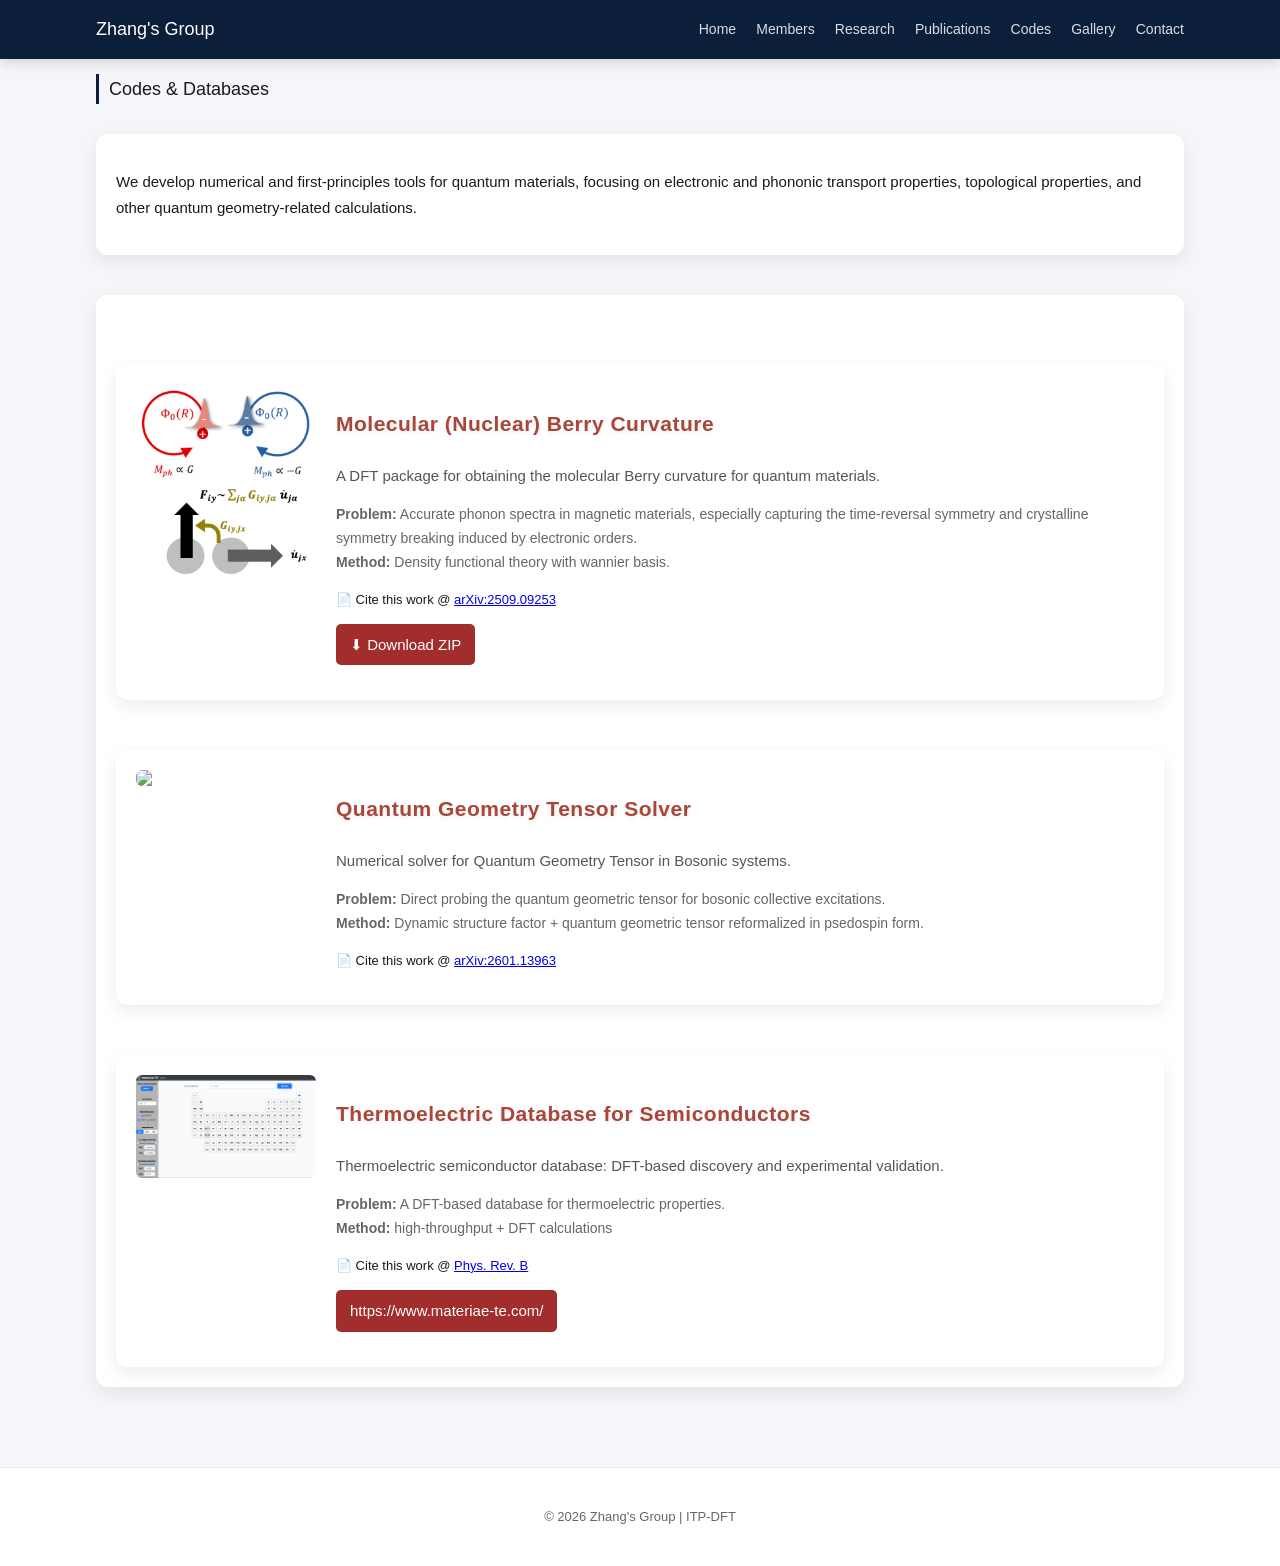
==== codes.html @ 6ab637ab "Update codes.html" ====
<!DOCTYPE html>
<html lang="en">

<head>
<meta charset="UTF-8">
<meta name="viewport" content="width=device-width, initial-scale=1.0">
<title>Codes | Zhang's Group</title>
<link rel="stylesheet" href="css/style.css">
</head>

<body>

<!-- ================= NAVBAR ================= -->
<header class="navbar">
    <div class="container">

        <div class="logo-area">
            <h1>Zhang's Group</h1>
        </div>

        <nav>
            <a href="index.html">Home</a>
            <a href="members.html">Members</a>
            <a href="research.html">Research</a>
            <a href="publications.html">Publications</a>
            <a href="codes.html">Codes</a>
            <a href="gallery.html">Gallery</a>
            <a href="contact.html">Contact</a>
        </nav>

    </div>
</header>

<!-- ================= MAIN ================= -->
<div class="container">

<h2>Codes & Databases </h2>

<!-- ================= INTRO ================= -->
<section class="card">

    <p>
        We develop numerical and first-principles tools for quantum materials,
        focusing on electronic and phononic transport properties, topological properties, and other quantum geometry-related calculations.
    </p>

</section>

<!-- ================= CODE CARDS ================= -->
<section class="card">

<div style="display:flex; flex-direction:column; gap:20px; margin-top:20px;">

    <!-- ================= CODE 1 ================= -->
    <div class="card" style="display:flex; gap:20px; align-items:flex-start;">

        <img src="./images/MBC.png"
             style="width:180px; border-radius:6px;">

        <div>

            <h3>Molecular (Nuclear) Berry Curvature</h3>

            <p style="color:#555;">
                A DFT package for obtaining the molecular Berry curvature for quantum materials.
            </p>

            <p style="font-size:14px; color:#666;">
                <b>Problem:</b> Accurate phonon spectra in magnetic materials, especially capturing the time-reversal symmetry and crystalline symmetry breaking induced by electronic orders.<br>
                <b>Method:</b> Density functional theory with wannier basis.
            </p>

            <p style="font-size:13px;">
                📄 Cite this work @ 
                <a href="https://arxiv.org/abs/2509.09253" target="_blank">
                    	arXiv:2509.09253
                </a>
            </p>
    
            <p style="margin-top:10px;">
           <a href="Codes&Database/MBC.zip" download
          style="display:inline-block; padding:8px 14px; background:#a12d2d; color:white; border-radius:5px; text-decoration:none;">
          ⬇ Download ZIP
           </a>
            </p>

        </div>

    </div>

    <!-- ================= CODE 2 ================= -->
    <div class="card" style="display:flex; gap:20px; align-items:flex-start;">

        <img src="./images/code-transport.jpg"
             style="width:180px; border-radius:6px;">

        <div>

            <h3>Quantum Geometry Tensor Solver</h3>

            <p style="color:#555;">
                Numerical solver for Quantum Geometry Tensor in Bosonic systems.
            </p>

            <p style="font-size:14px; color:#666;">
                <b>Problem:</b> Direct probing the quantum geometric tensor for bosonic collective excitations. <br>
                <b>Method:</b> Dynamic structure factor + quantum geometric tensor reformalized in psedospin form.
            </p>

            <p style="font-size:13px;">
                📄 Cite this work @ 
                <a href="https://arxiv.org/abs/2601.13963"> 	arXiv:2601.13963  </a>
            </p>

        </div>

    </div>

    <!-- ================= CODE 3 ================= -->
    <div class="card" style="display:flex; gap:20px; align-items:flex-start;">

        <img src="./images/Database-ZT.png"
             style="width:180px; border-radius:6px;">

        <div>

            <h3>Thermoelectric Database for Semiconductors</h3>

            <p style="color:#555;">
                Thermoelectric semiconductor database: DFT-based discovery and experimental validation.
            </p>

            <p style="font-size:14px; color:#666;">
                <b>Problem:</b> A DFT-based database for thermoelectric properties. <br>
                <b>Method:</b> high-throughput + DFT calculations
            </p>

            <p style="font-size:13px;">
                📄 Cite this work @ 
                <a href="https://journals.aps.org/prb/accepted/10.1103/rvcd-66cb"> Phys. Rev. B </a>
            </p>

             <p style="margin-top:10px;">
           <a href="https://www.materiae-te.com/" download
          style="display:inline-block; padding:8px 14px; background:#a12d2d; color:white; border-radius:5px; text-decoration:none;">
          https://www.materiae-te.com/
           </a>
            </p>

        </div>

    </div>

</div>

</section>

</div>

<!-- ================= FOOTER ================= -->
<footer>
    <p>© 2026 Zhang's Group | ITP-DFT</p>
</footer>

</body>
</html>
---- css/style.css ----
/* =========================
   GLOBAL (Nature + UI Depth Layer)
========================= */

body {
    margin: 0;
    font-family: "Helvetica Neue", Arial, sans-serif;
    background: #f4f6f9;   /* 关键：不再纯白 */
    color: #1a1a1a;
    line-height: 1.7;
    font-size: 15px;
}

/* layout container */
.container {
    width: 85%;
    max-width: 1100px;
    margin: auto;
}

/* =========================
   NAVBAR (Deep Blue Academic Style)
========================= */

.navbar {
    background: #0b1f3a;   /* 墨蓝核心 */
    color: white;
    position: sticky;
    top: 0;
    z-index: 1000;

    box-shadow: 0 2px 12px rgba(0,0,0,0.18);
}

.navbar .container {
    display: flex;
    justify-content: space-between;
    align-items: center;
    padding: 14px 0;
}

.navbar h1 {
    font-size: 18px;
    font-weight: 500;
    margin: 0;
    color: white;
}

.navbar a {
    color: white;
    margin-left: 16px;
    text-decoration: none;
    font-size: 14px;
    opacity: 0.85;
    transition: all 0.2s ease;
}

.navbar a:hover {
    opacity: 1;
    border-bottom: 1px solid rgba(255,255,255,0.8);
}

/* logo */
.logo-area {
    display: flex;
    align-items: center;
    gap: 10px;
}

.logo-area img {
    height: 40px;
    width: auto;
}

/* =========================
   HERO (soft card layer)
========================= */

.hero {
    margin-top: 30px;
    padding: 50px 20px;
    text-align: center;

    background: linear-gradient(135deg, #f8fafc, #eef3f8);
    border-radius: 12px;

    box-shadow: 0 6px 18px rgba(0,0,0,0.06);
}

.hero h2 {
    font-size: 26px;
    font-weight: 500;
    margin-bottom: 10px;
}

.hero p {
    font-size: 15px;
    color: #555;
    max-width: 750px;
    margin: auto;
}

.description {
    max-width: 750px;
    margin: 20px auto;
    color: #444;
    text-align: center;
}

/* =========================
   SECTION BASE STYLE
========================= */

section {
    margin: 40px auto;
}

h2 {
    font-size: 18px;
    font-weight: 500;
    border-left: 3px solid #0b1f3a;
    padding-left: 10px;
}

/* =========================
   CARD SYSTEM (核心 UI depth)
========================= */

.card {
    background: #ffffff;
    border-radius: 12px;
    padding: 20px;
    margin-top: 30px;

    box-shadow: 0 6px 18px rgba(0,0,0,0.08);
    transition: all 0.25s ease;
}

.card:hover {
    transform: translateY(-4px);
    box-shadow: 0 12px 28px rgba(0,0,0,0.14);
}

/* =========================
   NEWS SECTION
========================= */

.news-section {
    display: flex;
    gap: 40px;
    align-items: flex-start;
}

.news-left {
    flex: 2;
}

.news-right {
    flex: 1;
}

/* news list */
.news {
    list-style: none;
    padding: 0;
}

.news li {
    margin-bottom: 12px;
    font-size: 14px;
    color: #333;
}

.news span {
    font-weight: 600;
    margin-right: 8px;
    color: #0b1f3a;
}

/* =========================
   IMAGE SLIDER
========================= */

.floating-gallery {
    position: relative;
    height: 220px;
    overflow: hidden;
    border-radius: 10px;
    box-shadow: 0 6px 18px rgba(0,0,0,0.08);
}

.floating-gallery img {
    position: absolute;
    width: 100%;
    height: 100%;
    object-fit: cover;
    opacity: 0;
    transition: opacity 1s ease-in-out;
}

.floating-gallery img.active {
    opacity: 1;
}

/* =========================
   ACCESS SECTION
========================= */

.access-section p {
    color: #555;
    font-size: 14px;
}

/* =========================
   TABLE (academic clean)
========================= */

table {
    width: 100%;
    border-collapse: collapse;
    margin-top: 20px;
    font-size: 14px;
}

th {
    text-align: left;
    font-weight: 500;
    border-bottom: 1px solid #ddd;
    padding: 10px 0;
}

td {
    padding: 8px 0;
    border-bottom: 1px solid #eee;
}

/* =========================
   FOOTER (soft depth)
========================= */

footer {
    margin-top: 80px;
    padding: 25px 0;
    text-align: center;

    font-size: 13px;
    color: #666;

    background: #ffffff;
    border-top: 1px solid #eaeaea;
}

/* =========================
   RESPONSIVE
========================= */

@media (max-width: 768px) {

    .navbar .container {
        flex-direction: column;
        align-items: flex-start;
    }
https://brillianttt.github.io/itp-dft-homepage/index.html
    .news-section {
        flex-direction: column;
    }

    .hero {
        padding: 30px 15px;
    }

    .container {
        width: 92%;
    }
}

h3 {
    color: #a84739 !important;
    font-weight: 600;
    font-size: 21px;
    letter-spacing: 0.5px;

    text-shadow: 0 2px 4px rgba(0, 0, 0, 0.08);
}

h4 {
    color: white !important;
    font-weight: 600;
    font-size: 21px;
    letter-spacing: 0.5px;

    text-shadow: 0 2px 4px rgba(0, 0, 0, 0.08);
}
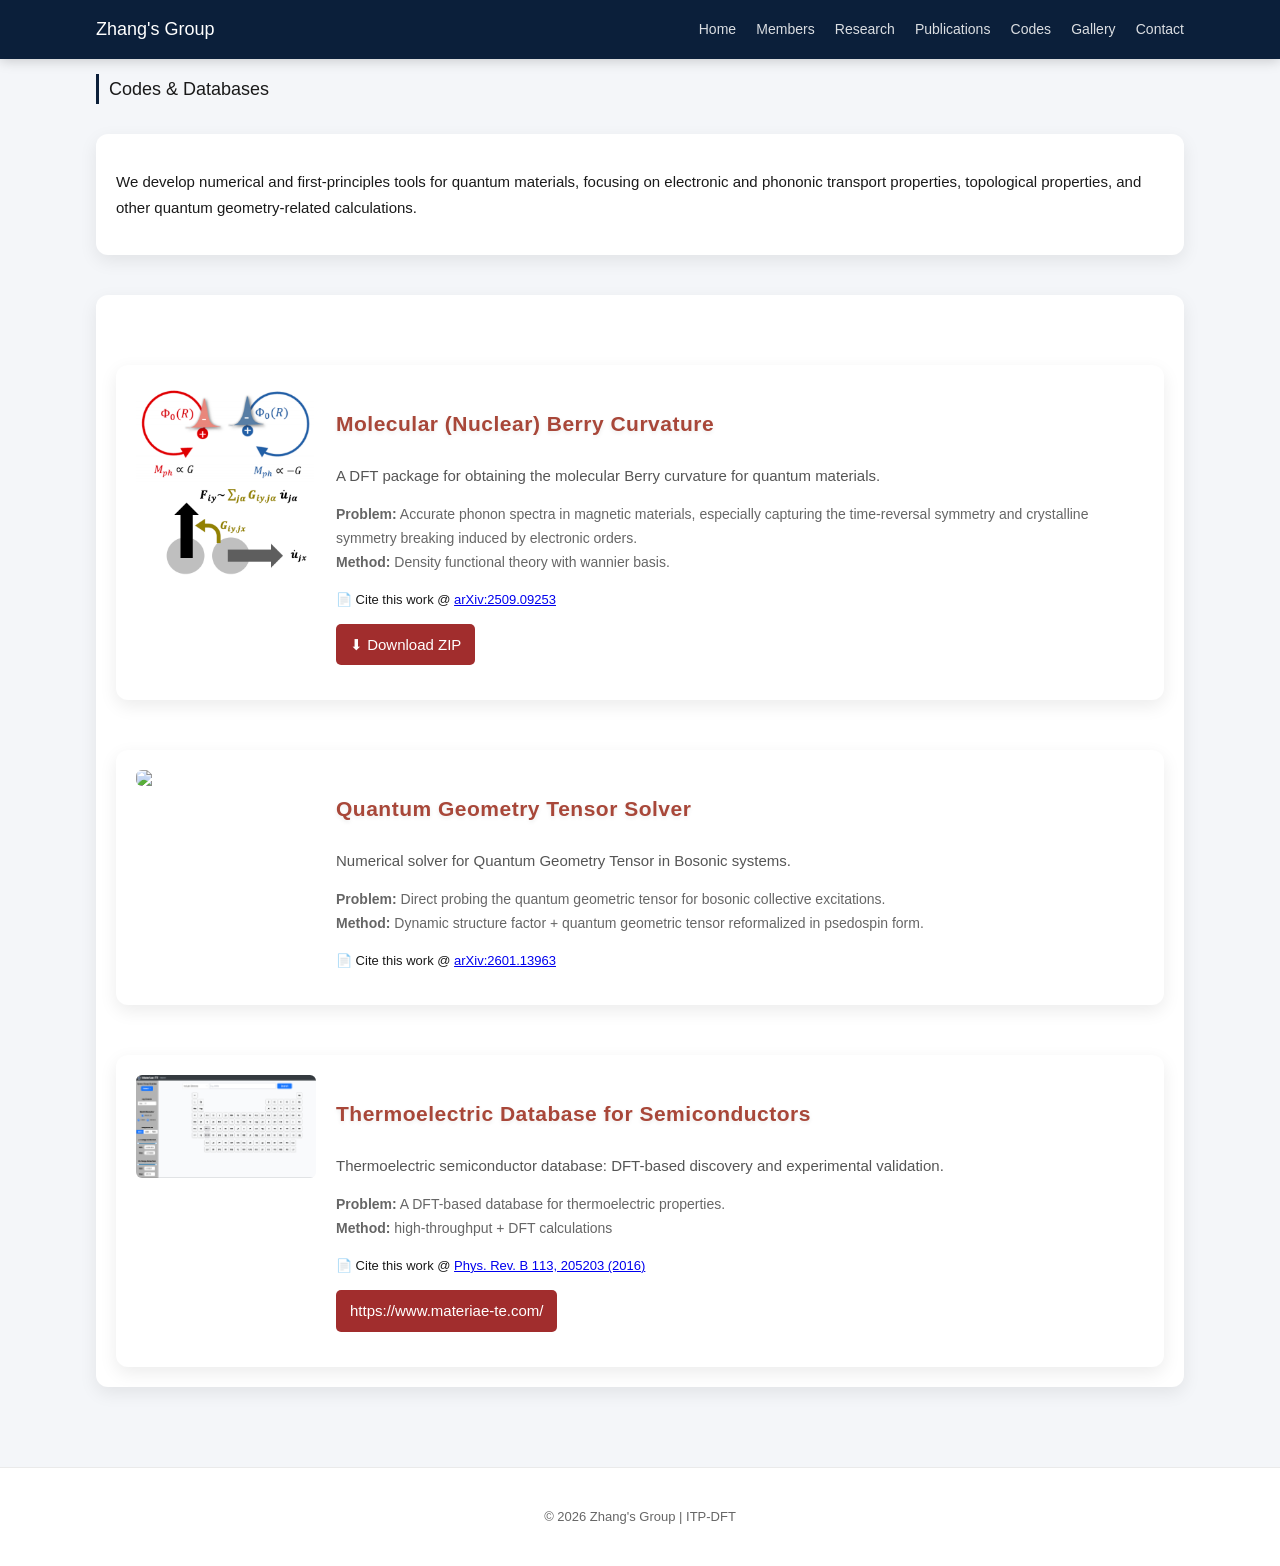
==== commit 25b66d9e: "Update codes.html" ====
--- a/codes.html
+++ b/codes.html
@@ -137,7 +137,7 @@
 
             <p style="font-size:13px;">
                 📄 Cite this work @ 
-                <a href="https://journals.aps.org/prb/accepted/10.1103/rvcd-66cb"> Phys. Rev. B </a>
+                <a href="https://doi.org/10.1103/rvcd-66cb"> Phys. Rev. B 113, 205203 (2016) </a>
             </p>
 
              <p style="margin-top:10px;">
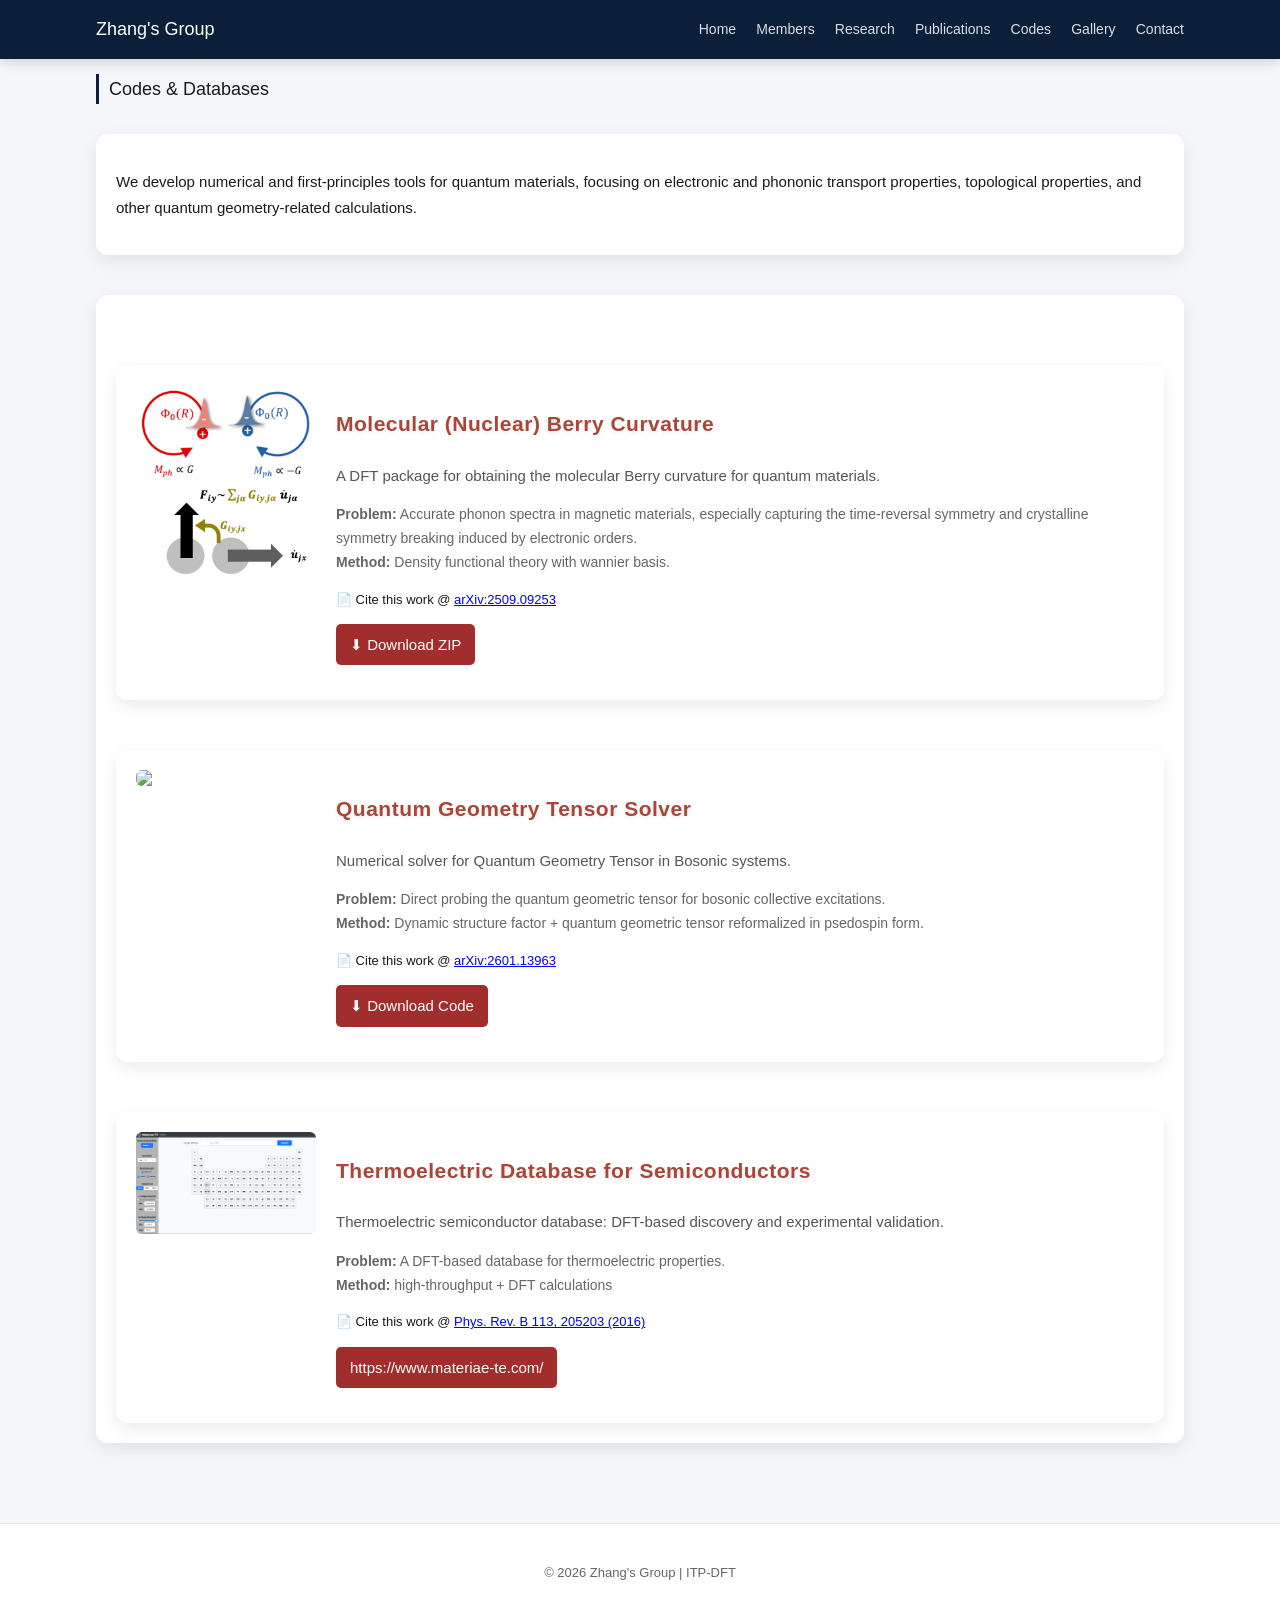
==== commit caf7278d: "Update codes.html" ====
--- a/codes.html
+++ b/codes.html
@@ -91,7 +91,7 @@
     <!-- ================= CODE 2 ================= -->
     <div class="card" style="display:flex; gap:20px; align-items:flex-start;">
 
-        <img src="./images/code-transport.jpg"
+        <img src="./images/gzz.png"
              style="width:180px; border-radius:6px;">
 
         <div>
@@ -110,6 +110,12 @@
             <p style="font-size:13px;">
                 📄 Cite this work @ 
                 <a href="https://arxiv.org/abs/2601.13963"> 	arXiv:2601.13963  </a>
+            </p>
+            <p style="margin-top:10px;">
+           <a href="https://github.com/phywuchi/Project_1_QGT_pseudospin" download
+          style="display:inline-block; padding:8px 14px; background:#a12d2d; color:white; border-radius:5px; text-decoration:none;">
+            ⬇ Download Code 
+           </a>
             </p>
 
         </div>
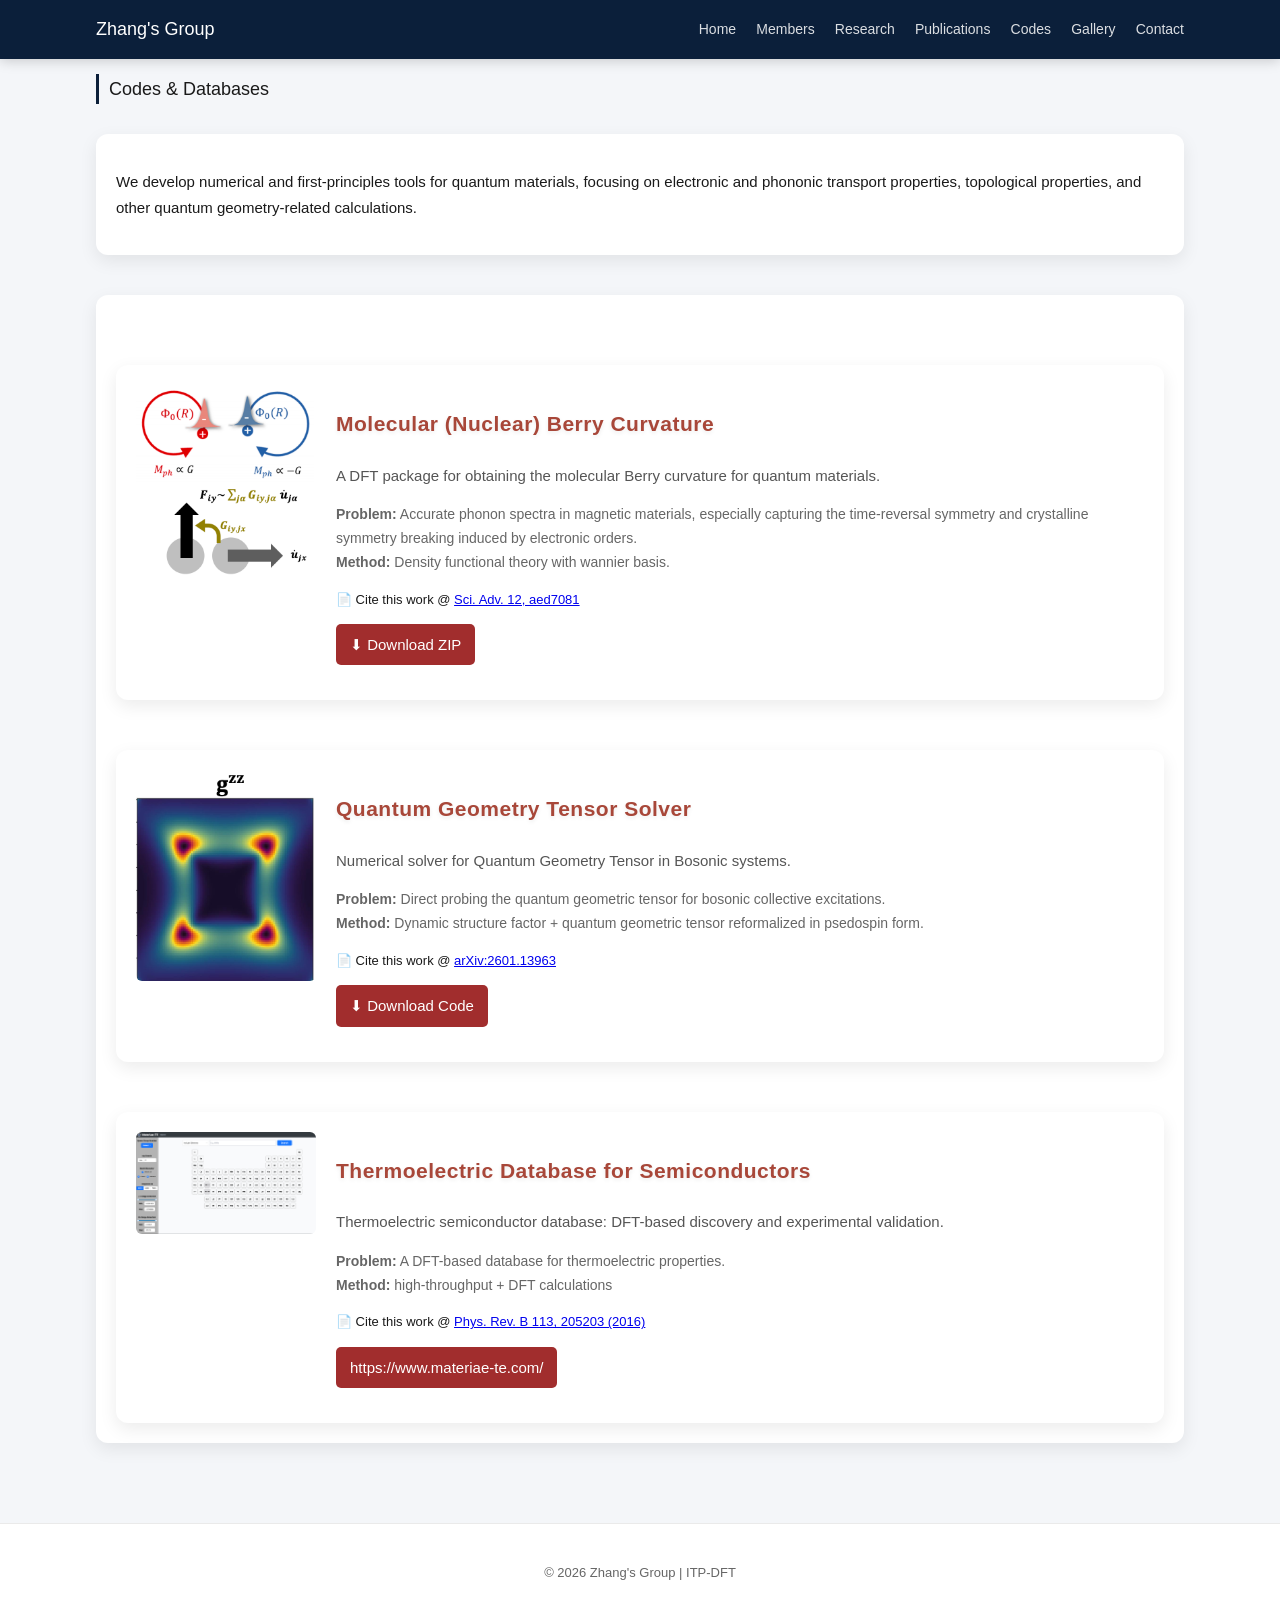
==== commit ee29f64a: "Update codes.html" ====
--- a/codes.html
+++ b/codes.html
@@ -72,8 +72,8 @@
 
             <p style="font-size:13px;">
                 📄 Cite this work @ 
-                <a href="https://arxiv.org/abs/2509.09253" target="_blank">
-                    	arXiv:2509.09253
+                <a href="https://www.science.org/doi/10.1126/sciadv.aed7081" target="_blank">
+                    	Sci. Adv. 12, aed7081
                 </a>
             </p>
     
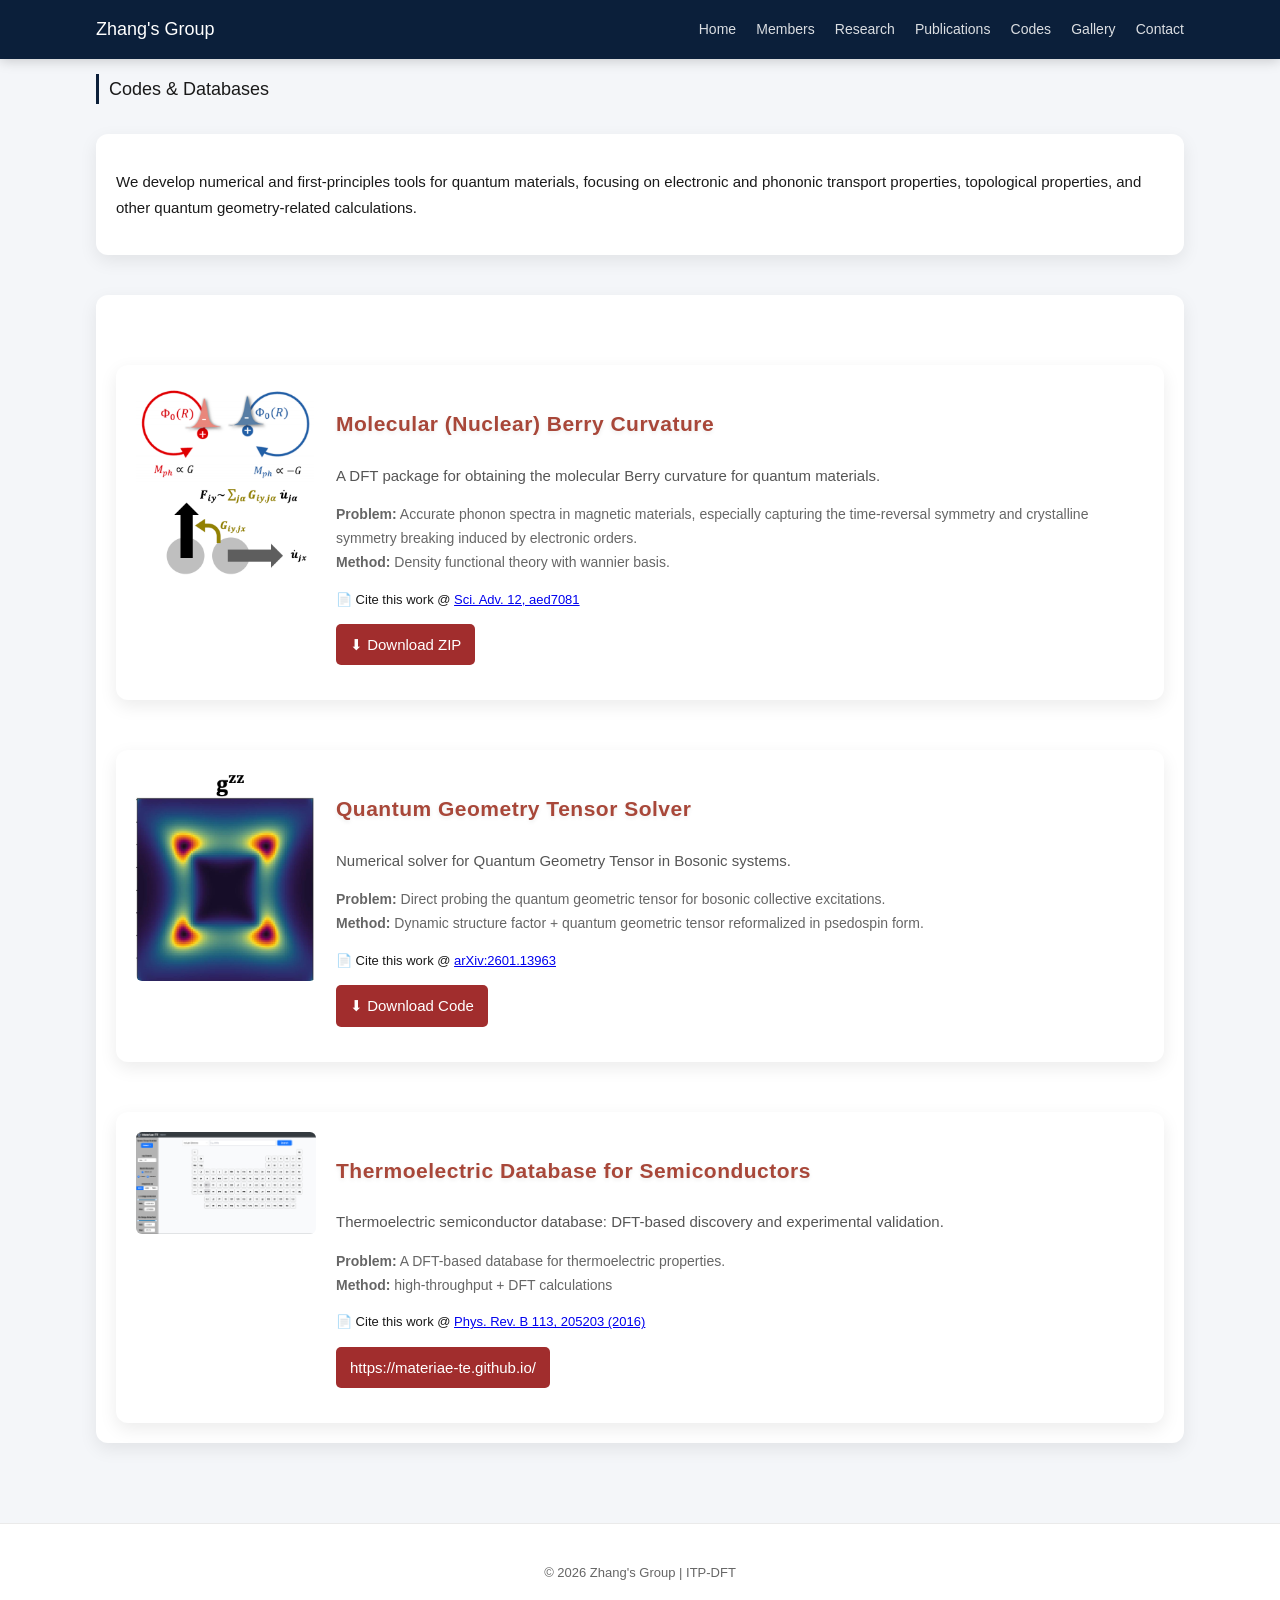
==== commit 5ec06357: "Update codes.html" ====
--- a/codes.html
+++ b/codes.html
@@ -147,9 +147,9 @@
             </p>
 
              <p style="margin-top:10px;">
-           <a href="https://www.materiae-te.com/" download
+           <a href="https://materiae-te.github.io/" download
           style="display:inline-block; padding:8px 14px; background:#a12d2d; color:white; border-radius:5px; text-decoration:none;">
-          https://www.materiae-te.com/
+          https://materiae-te.github.io/
            </a>
             </p>
 
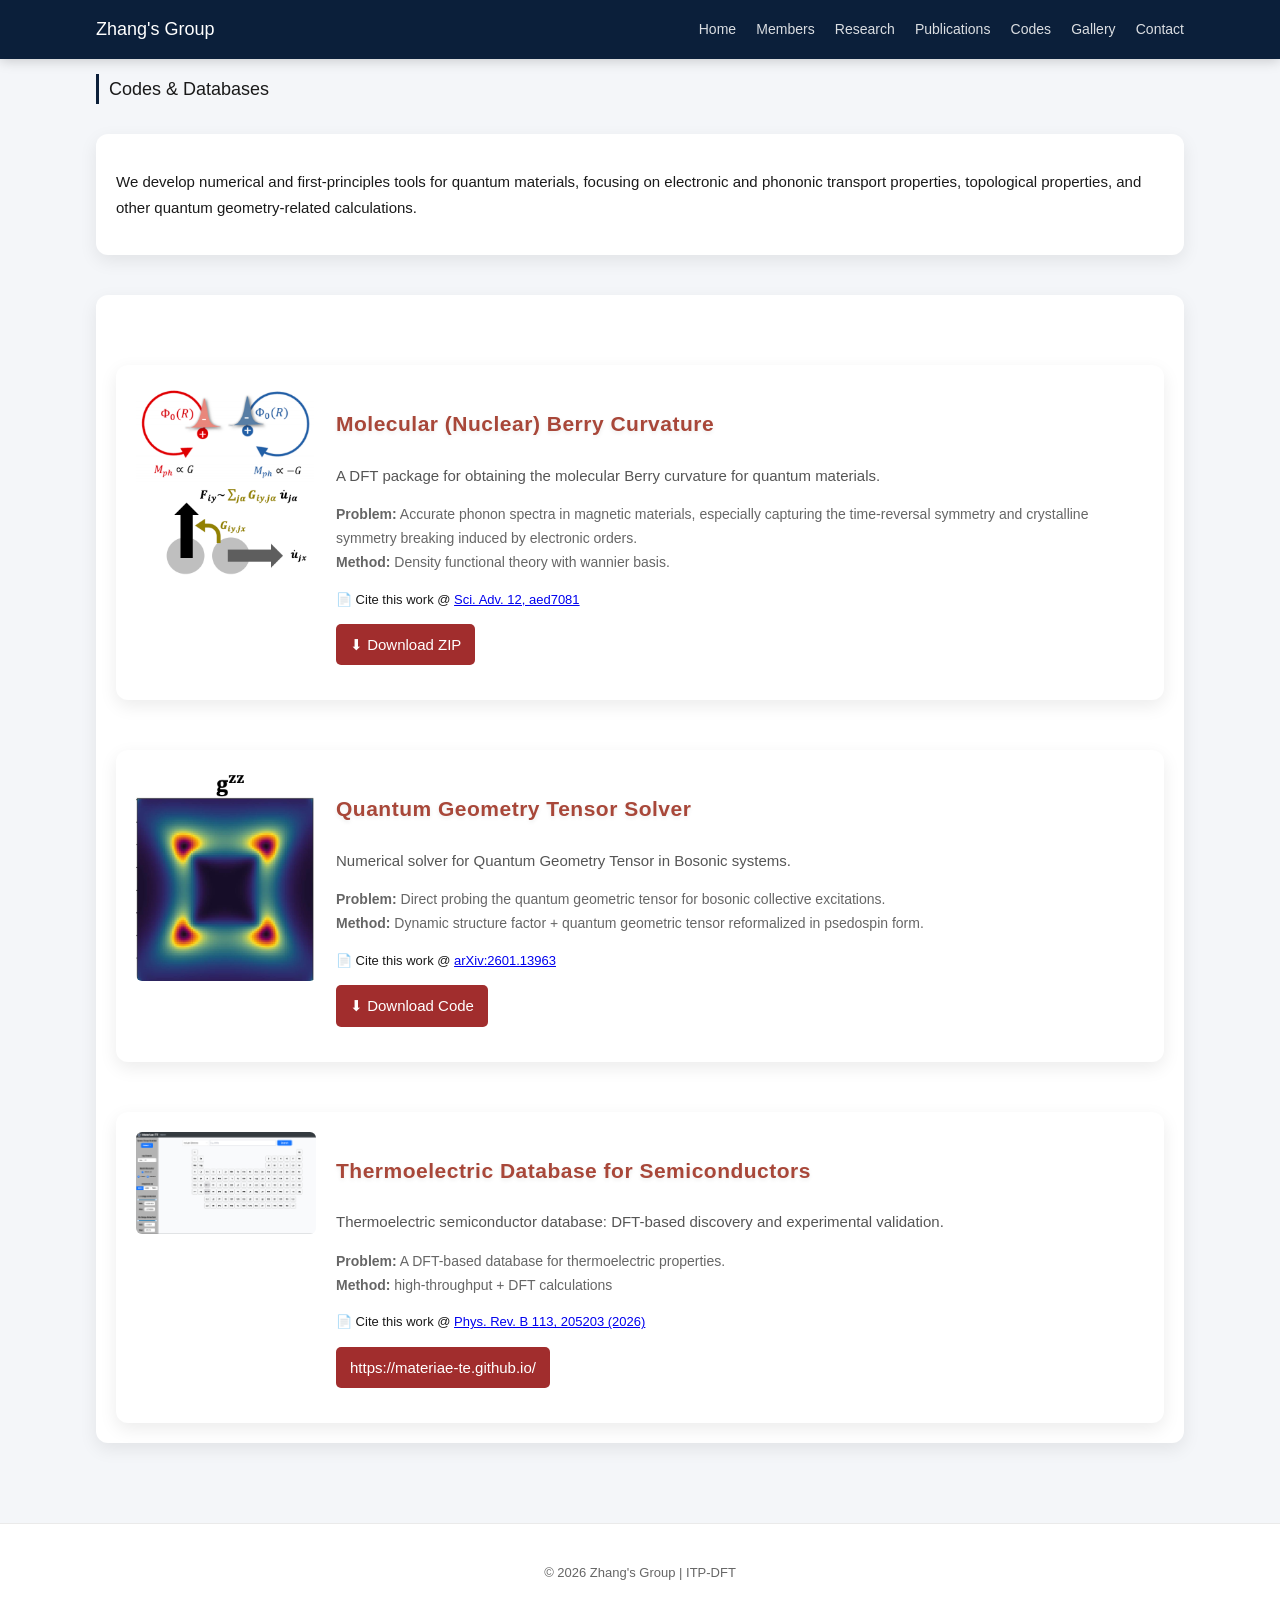
==== commit a27053c9: "Update codes.html" ====
--- a/codes.html
+++ b/codes.html
@@ -143,7 +143,7 @@
 
             <p style="font-size:13px;">
                 📄 Cite this work @ 
-                <a href="https://doi.org/10.1103/rvcd-66cb"> Phys. Rev. B 113, 205203 (2016) </a>
+                <a href="https://doi.org/10.1103/rvcd-66cb"> Phys. Rev. B 113, 205203 (2026)</a>
             </p>
 
              <p style="margin-top:10px;">
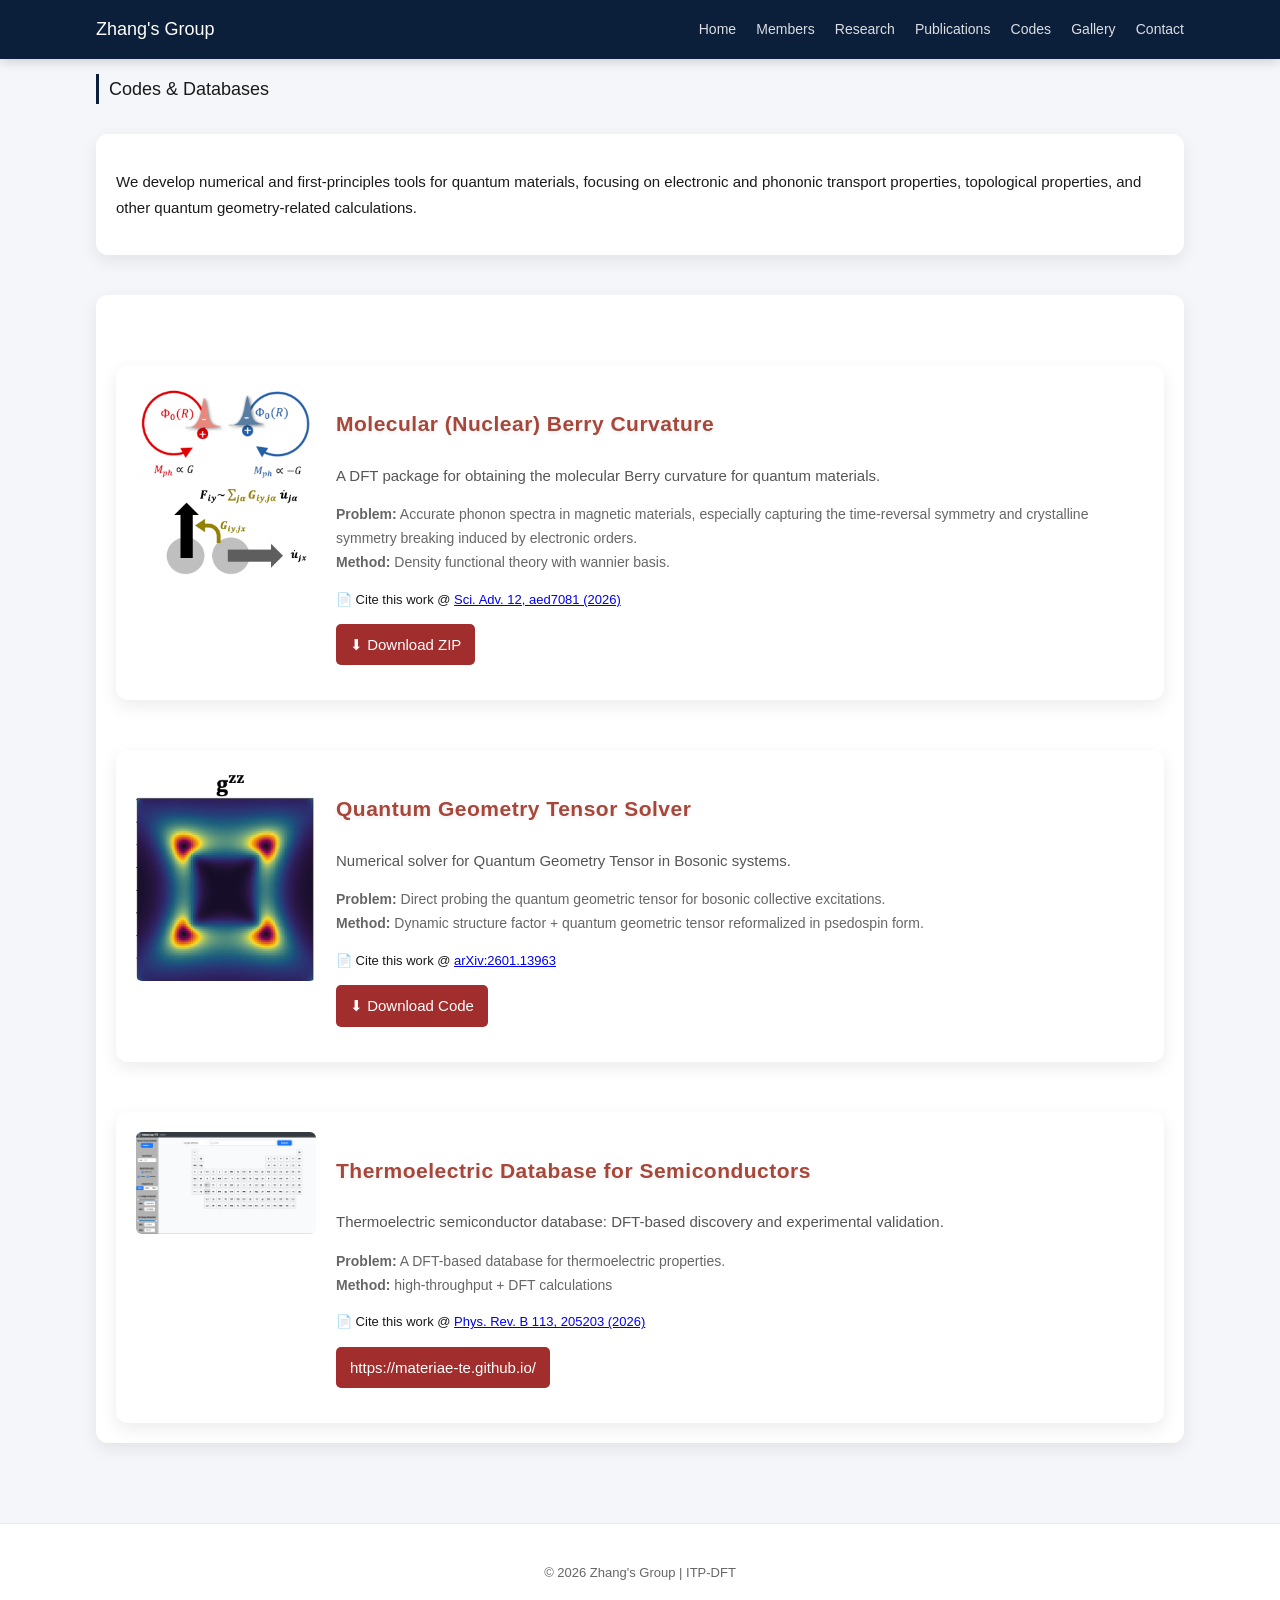
==== commit 068beaef: "Update codes.html" ====
--- a/codes.html
+++ b/codes.html
@@ -73,7 +73,7 @@
             <p style="font-size:13px;">
                 📄 Cite this work @ 
                 <a href="https://www.science.org/doi/10.1126/sciadv.aed7081" target="_blank">
-                    	Sci. Adv. 12, aed7081
+                    	Sci. Adv. 12, aed7081 (2026)
                 </a>
             </p>
     
